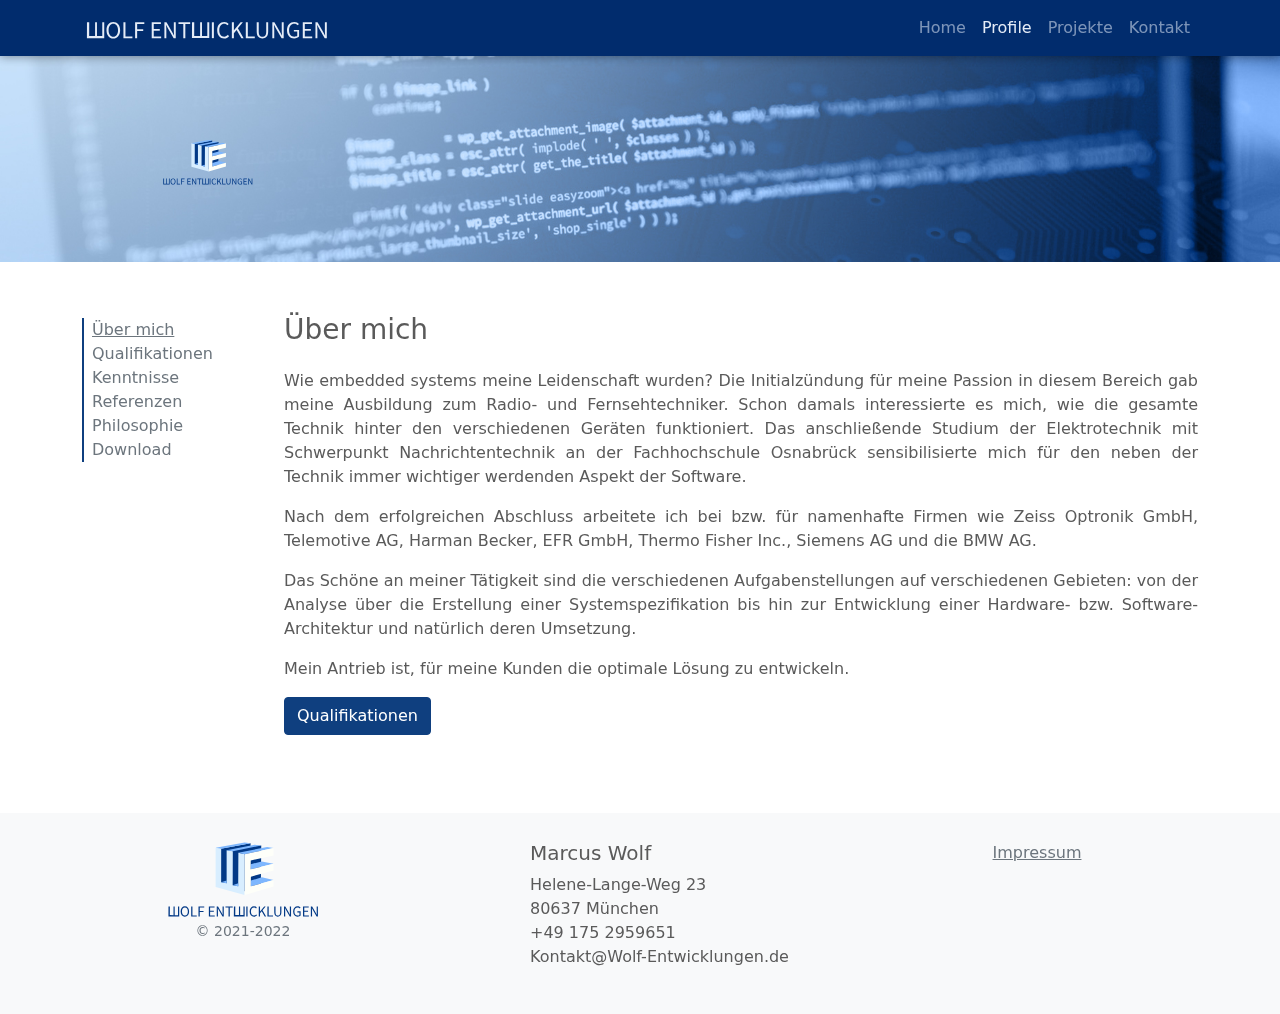
==== about.html @ 648db450 "some changes made by Hanna" ====
<!doctype html>
<html lang="en">
  <head>
    <meta charset="utf-8">
    <meta name="viewport" content="width=device-width, initial-scale=1">
    <meta name="description" content="">
    <meta name="author" content="Markus Wolf">
    <title>Marcus Wolf. Software Entwickler</title>
    <!-- Bootstrap core CSS -->
	

    <!-- Favicons 
	<link rel="apple-touch-icon" href="/docs/5.0/assets/img/favicons/apple-touch-icon.png" sizes="180x180">
	<link rel="icon" href="/docs/5.0/assets/img/favicons/favicon-32x32.png" sizes="32x32" type="image/png">
	<link rel="icon" href="/docs/5.0/assets/img/favicons/favicon-16x16.png" sizes="16x16" type="image/png">
	<link rel="manifest" href="/docs/5.0/assets/img/favicons/manifest.json">
	<link rel="mask-icon" href="/docs/5.0/assets/img/favicons/safari-pinned-tab.svg" color="#7952b3">
	<link rel="icon" href="/docs/5.0/assets/img/favicons/favicon.ico">
	<meta name="theme-color" content="#7952b3">
	-->
	<link href="css/bootstrap.min.css" rel="stylesheet">
	<link href="css/main.css" rel="stylesheet">
	<link rel="icon" href="img/favicon.ico"> 
  </head>
  
  <body>
  
    <header>
		<nav class="navbar navbar-collapse navbar-expand-md navbar-dark fixed-top bg-blue">
			<div class="container">		   
				<a class="navbar-brand" href="#" style="width: 60%; height: 100%; max-width: 250px; max-heigh: 28px;">
					<img src="img/logoname.svg" alt="" width="auto" height="auto">
				</a>
				<button class="navbar-toggler" type="button" data-bs-toggle="collapse" data-bs-target="#navbarCollapse" aria-controls="navbarCollapse" aria-expanded="false" aria-label="Toggle navigation">
					<span class="navbar-toggler-icon"></span>
				</button>
				<div class="collapse navbar-collapse justify-content-end" id="navbarCollapse">
					<ul class="navbar-nav mb-2 mb-md-0">
						<li class="nav-item">
							<a class="nav-link"  href="index.html">Home</a>
						</li>
						<li class="nav-item">
							<a class="nav-link active1" aria-current="page" href="profile.html">Profile</a>
						</li>
						<li class="nav-item">
							<a class="nav-link" href="projects.html">Projekte</a>
						</li>
						<li class="nav-item">
							<a class="nav-link" href="contact.html">Kontakt</a>
						</li>
					</ul>
				</div>
			</div>
		</nav>
	</header>
	<div class="position-relative" style="padding-top: 3.5em; background: #0f3f7f;">
		<img src="img/header.jpg" alt="..." style="display: inline-block; max-width: 100%; height: auto; " width="100%">
		<div class="position-absolute top-50 start-0 translate-middle-y" style="width: 20%; height: auto;">
				<img src="img/logoblau.svg" alt="..." class="logo" style="padding-top: 4.0em; padding-left: 10.0rem;">
		</div>
	</div>
	
	<main>
		<div class="container">
			<div class="row" style="padding-top: 5%; padding-bottom: 7%;">
				<div class="col-md-2">
					 <ul class="list-unstyled text-small" style="border-left: 2px solid #0f3f7f; padding-left: 0.5em;">
						<li><a class="text-menu active2" href="about.html">Über mich</a></li>
						<li><a class="text-menu" href="qualification.html">Qualifikationen</a></li>
						<li><a class="text-menu" href="knowledge.html">Kenntnisse</a></li>
						<li><a class="text-menu" href="references.html">Referenzen</a></li>
						<li><a class="text-menu" href="philosophie.html">Philosophie</a></li>
						<li><a class="text-menu" href="download.html">Download</a></li>
				    </ul>
				</div>
				<div class="col-md-10" style="padding-left: 1.5em;">
					<h3 style=" line-height: 1.5rem;">Über mich</h3>
					<p class="text-justify" style="padding-top: 2%;">Wie embedded systems meine Leidenschaft wurden? Die Initialzündung für meine Passion in diesem Bereich gab meine Ausbildung zum Radio- und Fernsehtechniker. Schon damals interessierte es mich, wie die gesamte Technik hinter den verschiedenen Geräten funktioniert. Das anschließende Studium der Elektrotechnik mit Schwerpunkt Nachrichtentechnik an der Fachhochschule Osnabrück sensibilisierte mich für den neben der Technik immer wichtiger werdenden Aspekt der Software.</p>
					
					<p class="text-justify">Nach dem erfolgreichen Abschluss arbeitete ich bei bzw. für namenhafte Firmen wie Zeiss Optronik GmbH, Telemotive AG, Harman Becker, EFR GmbH, Thermo Fisher Inc., Siemens AG und die BMW AG.</p>
					<p class="text-justify">Das Schöne an meiner Tätigkeit sind die verschiedenen Aufgabenstellungen auf verschiedenen Gebieten: von der Analyse über die Erstellung einer Systemspezifikation bis hin zur Entwicklung einer Hardware- bzw. Software-Architektur und natürlich deren Umsetzung.</p>
					<p class="text-justify">Mein Antrieb ist, für meine Kunden die optimale Lösung zu entwickeln.</p>
					<div class="col-md-2 button-one">
						<a class="btn btn-primary btn-blue" href="qualification.html" role="button">Qualifikationen</a>
					</div>
				</div>
			</div>
			
		</div>
	</main>
	<footer class="footer py-3 bg-light">
		<div class="container"  style="  padding-top: 1%; padding-bottom: 1%">
		    <div class="row">
				<div class="col-12 col-md text-center">
				    <img src="img/logoblau.svg" alt="..." width="50%"></img>
				    <small class="d-block mb-3 text-muted">© 2021-2022</small>
				</div>
				<div class="col-6 col-md" style="padding-left: 10%;">
				    <h5>Marcus Wolf</h5>
				    <ul class="list-unstyled text-small">
						<li>Helene-Lange-Weg 23</li>
						<li>80637 München</li>
						<li>+49 175 2959651 </li>
						<li>Kontakt@Wolf-Entwicklungen.de</li>
				    </ul>
				</div>
				<div class="col-6 col-md text-center">
				    <ul class="list-unstyled text-small">
						<li><a class="text-muted" href="#">Impressum</a></li>
				    </ul>
				</div>
			</div>
		</div>
    </footer>

    <!-- Optional JavaScript; choose one of the two! -->

    <!-- Option 1: Bootstrap Bundle with Popper -->
    <script src="https://cdn.jsdelivr.net/npm/bootstrap@5.0.0-beta1/dist/js/bootstrap.bundle.min.js" integrity="sha384-ygbV9kiqUc6oa4msXn9868pTtWMgiQaeYH7/t7LECLbyPA2x65Kgf80OJFdroafW" crossorigin="anonymous"></script>

    <!-- Option 2: Separate Popper and Bootstrap JS -->
    <!--
    <script src="https://cdn.jsdelivr.net/npm/@popperjs/core@2.5.4/dist/umd/popper.min.js" integrity="sha384-q2kxQ16AaE6UbzuKqyBE9/u/KzioAlnx2maXQHiDX9d4/zp8Ok3f+M7DPm+Ib6IU" crossorigin="anonymous"></script>
    <script src="https://cdn.jsdelivr.net/npm/bootstrap@5.0.0-beta1/dist/js/bootstrap.min.js" integrity="sha384-pQQkAEnwaBkjpqZ8RU1fF1AKtTcHJwFl3pblpTlHXybJjHpMYo79HY3hIi4NKxyj" crossorigin="anonymous"></script>
    -->
  </body>
</html>
---- css/main.css ----
/* GLOBAL STYLES
-------------------------------------------------- */
/* Padding below the footer and lighter body text */


html{
	height: 100%;
}
body {
	color: #5a5a5a;
	height: 100%;
}

.card-header{
	background-color: #0f3f7f;
	color: #FFFFFF;
}
.row-cols-md-3{
	width: 100rem;

}
/* header img */
.bg-blue{
	background: #0f3f7f; /* Цвет фона */
    box-shadow: 0 0 10px rgba(0,0,0,0.5); /* Параметры тени */
	filter: progid:DXImageTransform.Microsoft.shadow(direction=120, color=#022b65, strength=10);
	opacity: 0.9;
	background-color: rgba(2, 43, 101, 0.99);
	-webkit-backdrop-filter: saturate(180%) blur(20px);
	backdrop-filter: saturate(180%) blur(20px);
}
.logo{
    width: auto;
	height: auto;
	}
.button-one{
	width: auto;
	height: auto;
}
.icon-index{
	width: auto;
	height: auto;
	display: block;
    margin-left: auto;
    margin-right: auto;
	vertical-align: middle;
}
.marcus-foto{
	
}
.btn-blue{
	background-color: #0f3f7f;
	border-color: #0f3f7f;
}
.btn-blue:hover {
	background-color: #0f3f7f; /* Green */

	opacity: 0.7;
}
.btn-blue:visited {
	background-color: #0f3f7f; /* Green */
	opacity: 0.7;
}

.text-justify{
	text-align: justify;
	text-justify: inter-word;
}
.active1{
	color: white!important;
}
.table{
	color: #5a5a5a;
}
ul.b{
  list-style-type: square;
   list-style-position: inside;
   text-align: left;
   margin-left:1.0em;
}
.project{
	text-align: left;
   margin-left:1.0em;
}
/* unvisited link */
.text-menu{
  color: #6c757d;
  text-decoration: none;

}
.active2{
	text-decoration: underline;
	font-weight: 500;
}
.text-menu:hover{
	color: #0f3f7f!important;
	font-weight: 500;
}

/* RESPONSIVE CSS
-------------------------------------------------- */

@media (min-width: 40em) {
  /* Bump up size of carousel content */
  .carousel-caption p {
    margin-bottom: 1.25rem;
    font-size: 1.25rem;
    line-height: 1.4;
  }

  .featurette-heading {
    font-size: 50px;
  }
}

@media (min-width: 62em) {
  .featurette-heading {
    margin-top: 7rem;
  }
}
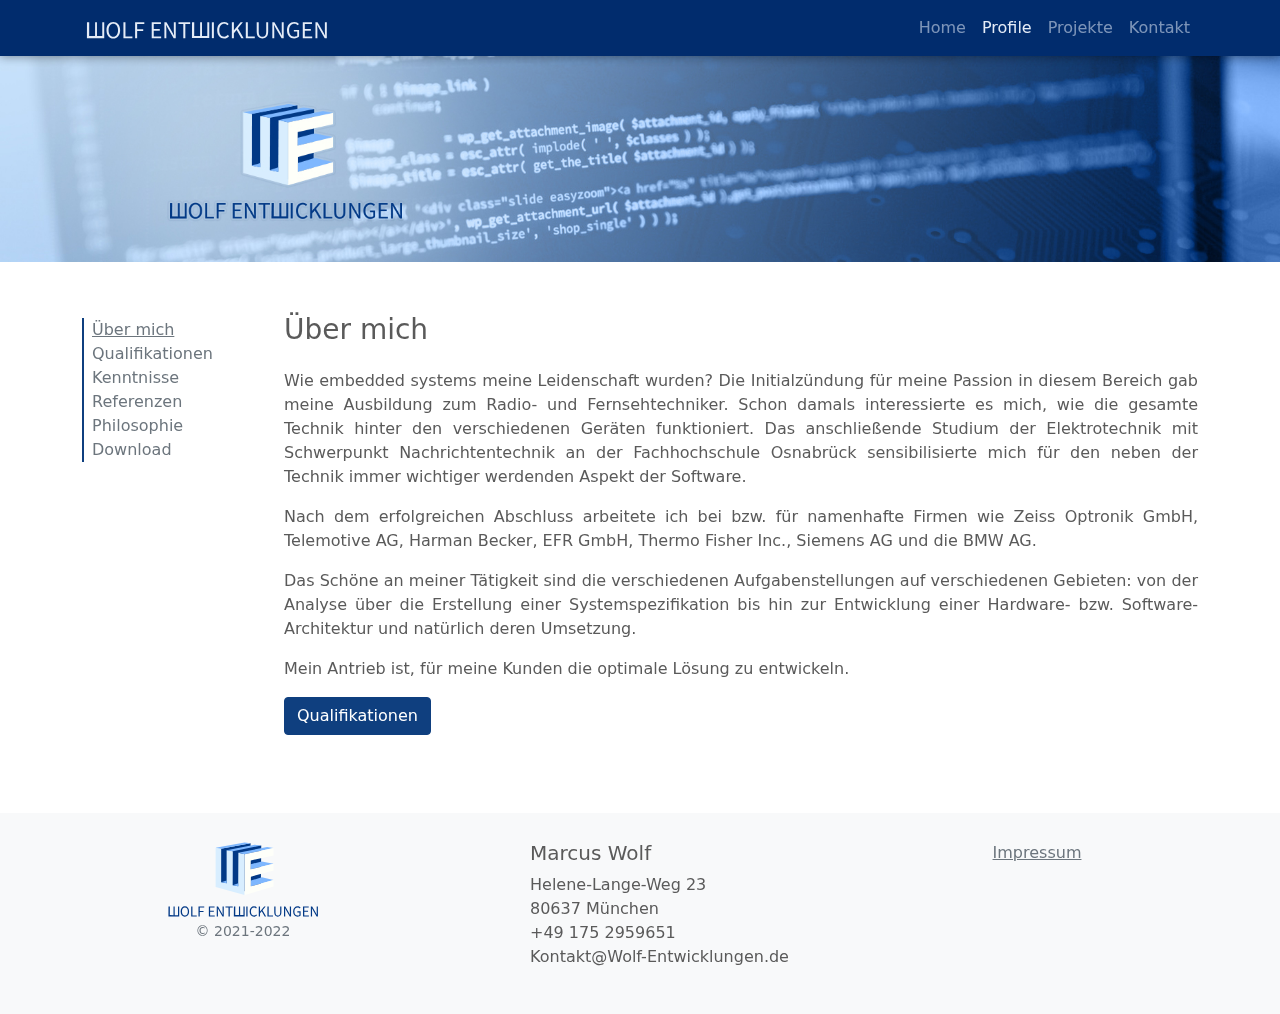
==== commit c7538778: "some changes from Hanna" ====
--- a/about.html
+++ b/about.html
@@ -55,9 +55,6 @@
 	</header>
 	<div class="position-relative" style="padding-top: 3.5em; background: #0f3f7f;">
 		<img src="img/header.jpg" alt="..." style="display: inline-block; max-width: 100%; height: auto; " width="100%">
-		<div class="position-absolute top-50 start-0 translate-middle-y" style="width: 20%; height: auto;">
-				<img src="img/logoblau.svg" alt="..." class="logo" style="padding-top: 4.0em; padding-left: 10.0rem;">
-		</div>
 	</div>
 	
 	<main>
--- a/css/main.css
+++ b/css/main.css
@@ -15,10 +15,7 @@
 	background-color: #0f3f7f;
 	color: #FFFFFF;
 }
-.row-cols-md-3{
-	width: 100rem;
 
-}
 /* header img */
 .bg-blue{
 	background: #0f3f7f; /* Цвет фона */
@@ -80,7 +77,12 @@
 }
 .project{
 	text-align: left;
-   margin-left:1.0em;
+
+}
+.card-header{
+	height: 4em;
+	display: inline-block;
+	
 }
 /* unvisited link */
 .text-menu{
